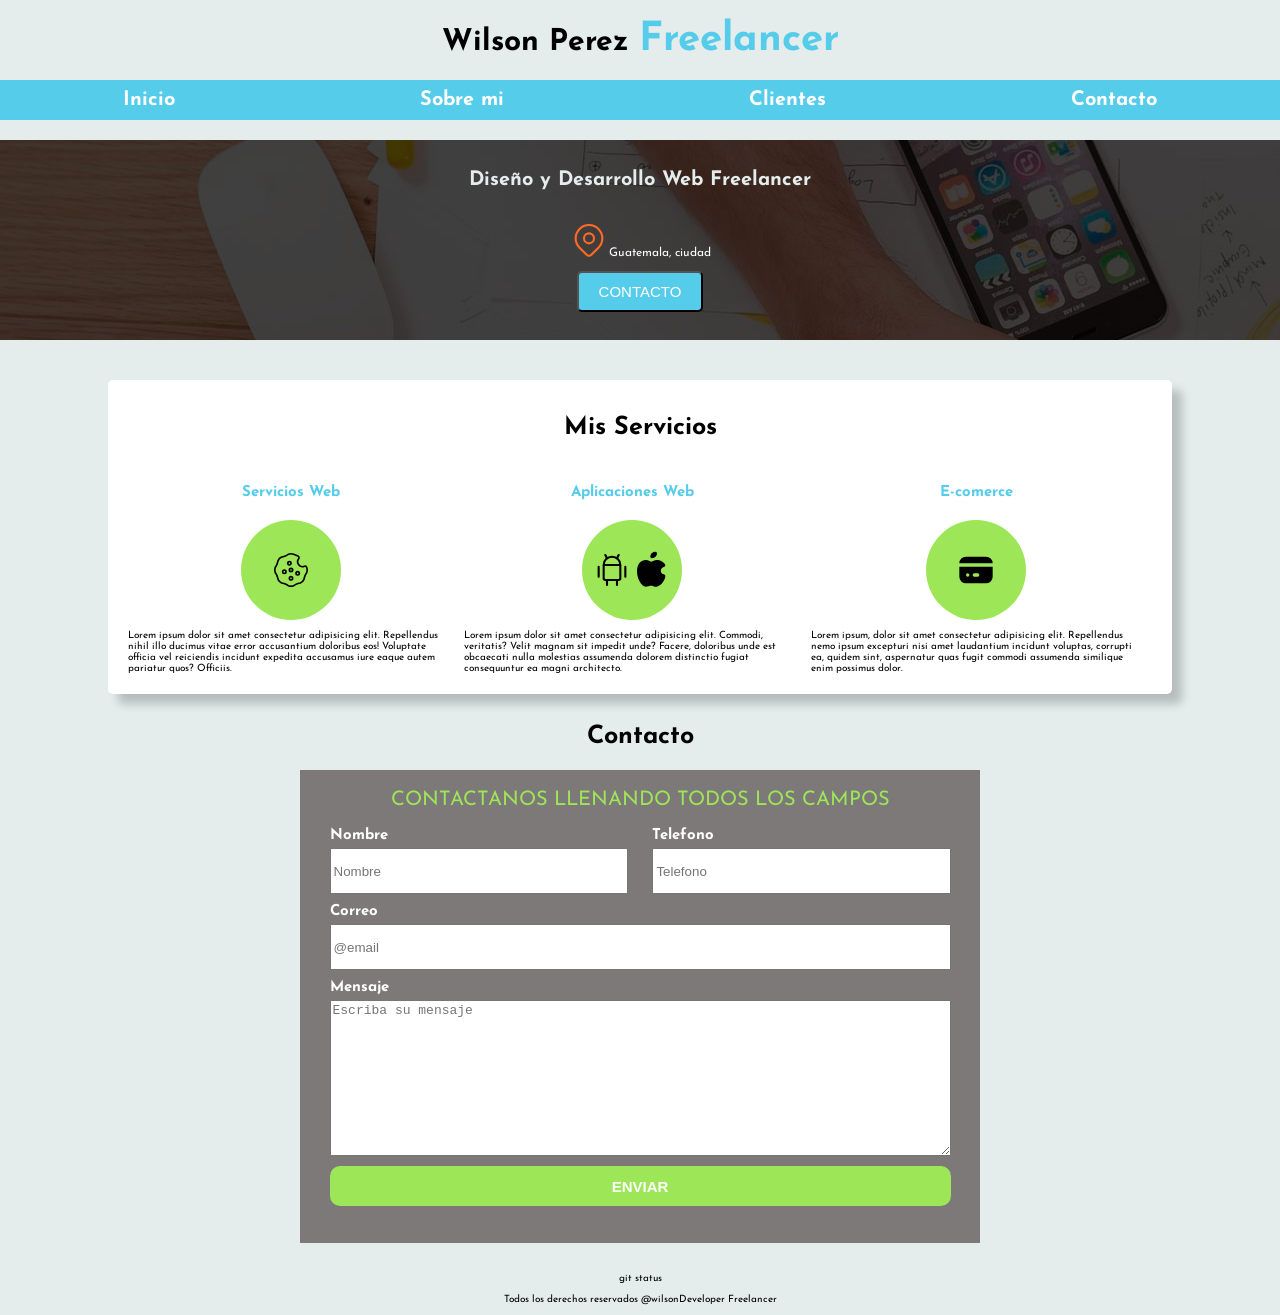
==== index.html @ 95ed5a65 "Se actualizo el nombre del archivo index.html" ====
<!DOCTYPE html>
<html lang="es">
<head>
    <meta charset="UTF-8">
    <meta name="viewport" content="width=device-width, initial-scale=1.0">
    <link rel="preconnect" href="https://fonts.googleapis.com">
    <link rel="preconnect" href="https://fonts.gstatic.com" crossorigin>
    <link href="https://fonts.googleapis.com/css2?family=Josefin+Sans:ital,wght@0,100..700;1,100..700&display=swap" rel="stylesheet">
    <link rel="stylesheet" href="./css/freelancer.css">
    <title>Wilson Perez Freelancer</title>
</head>
<body>
    <header>
        <h1>Wilson Perez <span>Freelancer</span></h1>
    </header>
    <nav class="nav">
        <a href="#">Inicio</a><a href="#">Sobre mi</a><a href="#">Clientes</a><a href="#">Contacto</a>
    </nav>
    <main>
        
            <section class="fondo">
                <div class="container-fondo">
                    <h3>Diseño y Desarrollo Web Freelancer</h3>
                    <div class="location">            
                        <svg
                        xmlns="http://www.w3.org/2000/svg"
                        width="40"
                        height="40"
                        viewBox="0 0 24 24"
                        fill="none"
                        stroke="#ff6b22"
                        stroke-width="1.25"
                        stroke-linecap="round"
                        stroke-linejoin="round"
                        >
                        <path d="M9 11a3 3 0 1 0 6 0a3 3 0 0 0 -6 0" />
                        <path d="M17.657 16.657l-4.243 4.243a2 2 0 0 1 -2.827 0l-4.244 -4.243a8 8 0 1 1 11.314 0z" />
                        </svg>

                        <p>Guatemala, ciudad</p>
                    </div>
                    <button class="contact-button">CONTACTO</button>
                </div>
            </section>
        
    
        <section class="service">
            <h3>Mis Servicios</h3>
            <div class="all-service-conteiner">
                <article class="service-container">
                    <h4>Servicios Web</h4>
                    <div class="iconos">
                        <svg
                        xmlns="http://www.w3.org/2000/svg"
                        width="40"
                        height="40"
                        viewBox="0 0 24 24"
                        stroke="#000"
                        fill="none"
                        >
                        <path d="M13.53 2.552l2.667 1.104a1 1 0 0 1 .414 1.53a3 3 0 0 0 3.492 4.604a1 1 0 0 1 1.296 .557l.049 .122a4 4 0 0 1 0 3.062l-.079 .151c-.467 .74 -.785 1.314 -.945 1.7c-.166 .4 -.373 1.097 -.613 2.073l-.047 .144a4 4 0 0 1 -2.166 2.164l-.139 .046c-1.006 .253 -1.705 .461 -2.076 .615c-.412 .17 -.982 .486 -1.696 .942l-.156 .082a4 4 0 0 1 -3.062 0l-.148 -.077c-.759 -.475 -1.333 -.793 -1.704 -.947c-.413 -.171 -1.109 -.378 -2.07 -.612l-.146 -.048a4 4 0 0 1 -2.164 -2.166l-.046 -.138c-.254 -1.009 -.463 -1.709 -.615 -2.078q -.256 -.621 -.942 -1.695l-.082 -.156a4 4 0 0 1 0 -3.062l.084 -.16c.447 -.692 .761 -1.262 .94 -1.692c.147 -.355 .356 -1.057 .615 -2.078l.045 -.138a4 4 0 0 1 2.166 -2.164l.141 -.047c.988 -.245 1.686 -.453 2.074 -.614c.395 -.164 .967 -.48 1.7 -.944l.152 -.08a4 4 0 0 1 3.062 0m-1.531 13.448a1 1 0 0 0 -1 1v.01a1 1 0 0 0 2 0v-.01a1 1 0 0 0 -1 -1m4 -3a1 1 0 0 0 -1 1v.01a1 1 0 0 0 2 0v-.01a1 1 0 0 0 -1 -1m-8 -1a1 1 0 0 0 -1 1v.01a1 1 0 0 0 2 0v-.01a1 1 0 0 0 -1 -1m4 -1a1 1 0 0 0 -1 1v.01a1 1 0 0 0 2 0v-.01a1 1 0 0 0 -1 -1m-1 -4c-.552 0 -1 .448 -1 1.01a1 1 0 1 0 2 -.01a1 1 0 0 0 -1 -1" />
                        </svg>
                    </div>
                    
                    <p>Lorem ipsum dolor sit amet consectetur adipisicing elit. Repellendus nihil illo ducimus vitae error accusantium doloribus eos! Voluptate officia vel reiciendis incidunt expedita accusamus iure eaque autem pariatur quos? Officiis.</p>
                </article>
                <article class="service-container">
                    <h4>Aplicaciones Web</h4>
                    <div class="iconos">
                        <svg
                        xmlns="http://www.w3.org/2000/svg"
                        width="40"
                        height="40"
                        viewBox="0 0 24 24"
                        fill="none"
                        stroke="#000000"
                        stroke-width="1.25"
                        stroke-linecap="round"
                        stroke-linejoin="round"
                        >
                        <path d="M4 10l0 6" />
                        <path d="M20 10l0 6" />
                        <path d="M7 9h10v8a1 1 0 0 1 -1 1h-8a1 1 0 0 1 -1 -1v-8a5 5 0 0 1 10 0" />
                        <path d="M8 3l1 2" />
                        <path d="M16 3l-1 2" />
                        <path d="M9 18l0 3" />
                        <path d="M15 18l0 3" />
                        </svg>
                    
                        <svg
                        xmlns="http://www.w3.org/2000/svg"
                        width="40"
                        height="40"
                        viewBox="0 0 24 24"
                        fill="currentColor"
                        >
                        <path d="M15.079 5.999l.239 .012c1.43 .097 3.434 1.013 4.508 2.586a1 1 0 0 1 -.344 1.44c-.05 .028 -.372 .158 -.497 .217a4.15 4.15 0 0 0 -.722 .431c-.614 .461 -.948 1.009 -.942 1.694c.01 .885 .339 1.454 .907 1.846c.208 .143 .436 .253 .666 .33c.126 .043 .426 .116 .444 .122a1 1 0 0 1 .662 .942c0 2.621 -3.04 6.381 -5.286 6.381c-.79 0 -1.272 -.091 -1.983 -.315l-.098 -.031c-.463 -.146 -.702 -.192 -1.133 -.192c-.52 0 -.863 .06 -1.518 .237l-.197 .053c-.575 .153 -.964 .226 -1.5 .248c-2.749 0 -5.285 -5.093 -5.285 -9.072c0 -3.87 1.786 -6.92 5.286 -6.92c.297 0 .598 .045 .909 .128c.403 .107 .774 .26 1.296 .508c.787 .374 .948 .44 1.009 .44h.016c.03 -.003 .128 -.047 1.056 -.457c1.061 -.467 1.864 -.685 2.746 -.616l-.24 -.012z" />
                        <path d="M14 1a1 1 0 0 1 1 1a3 3 0 0 1 -3 3a1 1 0 0 1 -1 -1a3 3 0 0 1 3 -3z" />
                        </svg>
                    </div>        

                    <p>Lorem ipsum dolor sit amet consectetur adipisicing elit. Commodi, veritatis? Velit magnam sit impedit unde? Facere, doloribus unde est obcaecati nulla molestias assumenda dolorem distinctio fugiat consequuntur ea magni architecto.</p>
                </article>
                <article class="service-container">
                    <h4>E-comerce</h4>
                    <div class="iconos">                    <svg
                    xmlns="http://www.w3.org/2000/svg"
                    width="40"
                    height="40"
                    viewBox="0 0 24 24"
                    fill="currentColor"
                    >
                    <path d="M22 10v6a4 4 0 0 1 -4 4h-12a4 4 0 0 1 -4 -4v-6h20zm-14.99 4h-.01a1 1 0 1 0 .01 2a1 1 0 0 0 0 -2zm5.99 0h-2a1 1 0 0 0 0 2h2a1 1 0 0 0 0 -2zm5 -10a4 4 0 0 1 4 4h-20a4 4 0 0 1 4 -4h12z" />
                    </svg>
                    </div>
                    <p>Lorem ipsum, dolor sit amet consectetur adipisicing elit. Repellendus nemo ipsum excepturi nisi amet laudantium incidunt voluptas, corrupti ea, quidem sint, aspernatur quas fugit commodi assumenda similique enim possimus dolor.</p>
                </article>
            </div>
        </section>
    </main>
    <section class="form-container">
        <h2>Contacto</h2>
        <div class="conteiner-items">
            <form action="" class="form">
                <fieldset>
                    <legend>CONTACTANOS LLENANDO TODOS LOS CAMPOS</legend>
                    <div class="form-items">
                        <div class="first-row">
                            <div class="column">
                                <label for="nombre">Nombre</label>
                                <input type="text" placeholder="Nombre" id="nombre" required>
                            </div>
                            <div class="column">
                                <label for="telefono">Telefono</label> 
                                <input type="tel" id="telefono" placeholder="Telefono" required pattern="[0-9]{8}">
                            </div>
                        </div>
                        <label for="email">Correo</label>
                        <input type="email" id="email" placeholder="@email" required>

                        <label for="mensaje">Mensaje</label>
                        <textarea name="textarea" id="mensaje" placeholder="Escriba su mensaje" required></textarea>
                        <input type="submit" value="ENVIAR" class="send">
                    </div>
                </fieldset>
            </form>
        </div>
    </section>
    <footer>
        git status
        <p>Todos los derechos reservados @wilsonDeveloper Freelancer</p>
    </footer>
</body>
</html>
---- css/freelancer.css ----
:root {
    --white: #fff;
    --black: #000;
    --celeste: #55ccea;
    --amarillo: #9ce658;
    --gris: #7d7979;
    --backgraound: #e4ecec;
}

html {
    font-size: 62.5%;
}
body {
font-family: "Josefin Sans", sans-serif;
margin: 0;
box-sizing: border-box;
background-color: var(--backgraound);
}

header h1 {
    font-size: 3rem;
    text-align: center;
}

header span {
    font-size: 4rem;
    color: var(--celeste);
}

.nav {
    display: flex;
    justify-content: space-around;
    background-color: var(--celeste);
}

.nav a {
    display: block;
    text-decoration: none;
    font-size: 2rem;
    font-weight: bold;
    color: var(--white);
    padding: 1rem 0 1rem 0;
    cursor: pointer;
}

.fondo {
    width: 100%;
    background-image:url(../img/hero.jpg);
    height: 20rem;
}

.container-fondo {
    
    background-color: rgba(0, 0, 0, .75);
    height: 20rem;
}

.container-fondo h3 {
    text-align: center;
    font-size: 2rem;
    color: var(--backgraound);
    padding: 3rem 0 1rem 0;
}

.degrade {
    background-color: var(--black);
}

.location {
    display: flex;
    justify-content: center;
}

.location p {
    padding-top: 1.5rem;
    color: var(--white);
    font-size: 1.2rem;
}

.contact-button {
    display: block;
    margin-left: auto;
    margin-right: auto;
    color: var(--white);
    font-size: 1.5rem;
    background-color: var(--celeste);
    padding: 1rem 2rem;
    border-radius: .5rem;

}

.service {
    width: 80%;
    background-color: var(--white);
    margin-left: auto;
    margin-right: auto;
    margin-top: 4rem;
    box-shadow: 1rem 1rem 1rem rgba(0, 0, 0, 0.2);
    border-radius: .5rem;
    padding: 1rem 2rem ;
}

.all-service-conteiner{
    display: flex;
    justify-content: space-between;
}

.service h3 {
    text-align: center;
    font-size: 2.5rem;
    font-weight: bold;
}

.service-container {
    display: flex;
    flex-direction:column;
    justify-content: center;
    align-items: center;
    padding-right: 1rem;
}

.service-container h4{
    font-size: 1.5rem;
    color: var(--celeste);
    text-align: center;
}

.iconos {
  width: 10rem;
  height: 10rem;
  background-color: var(--amarillo);
  border-radius:50%;
  display: flex;
  justify-content: center;
  align-items: center;
}

/* formulario */

.form {
    width: 50%;
    background-color: var(--gris);
    padding: 2rem;
    display: block;
}

.conteiner-items {
    display: flex;
    justify-content: center;
   
}

.form-items{
    display: flex;
    flex-direction: column;
    font-weight: bold;
}

.form-container {
    margin-bottom: 3rem;
        
}

.form-container h2 {
    font-size: 2.5rem;
    text-align: center;
    margin-top: 3rem;
}
.form fieldset {
    border: none; 
}

.form legend {
    font-size: 2rem;
    color:var(--amarillo) ;
    text-align: center;
    margin-bottom: 1.5rem;    
}

.form-items label {
    font-size: 1.5rem;
    color: var(--white);
    padding-bottom: .5rem;
    width: 75%;
}

.form-items input {
    height: 4rem;
    margin-bottom: 1rem;
}

.first-row {
    display: flex;
    justify-content: space-between;
    
}

.column {
    display: flex;
    flex-direction: column;
    width: 48%;
}

 .form textarea {
    height:15rem;
    font-size: 1.3rem;
    margin-bottom: 1rem;
 }

 .send {
    height: 7rem; 
    background-color: var(--amarillo);
    border: none;
    font-size: 1.5rem;
    font-weight: bold;
    color: var(--white);
    border-radius: 1rem;
 }

 footer {
    text-align: center;
 }
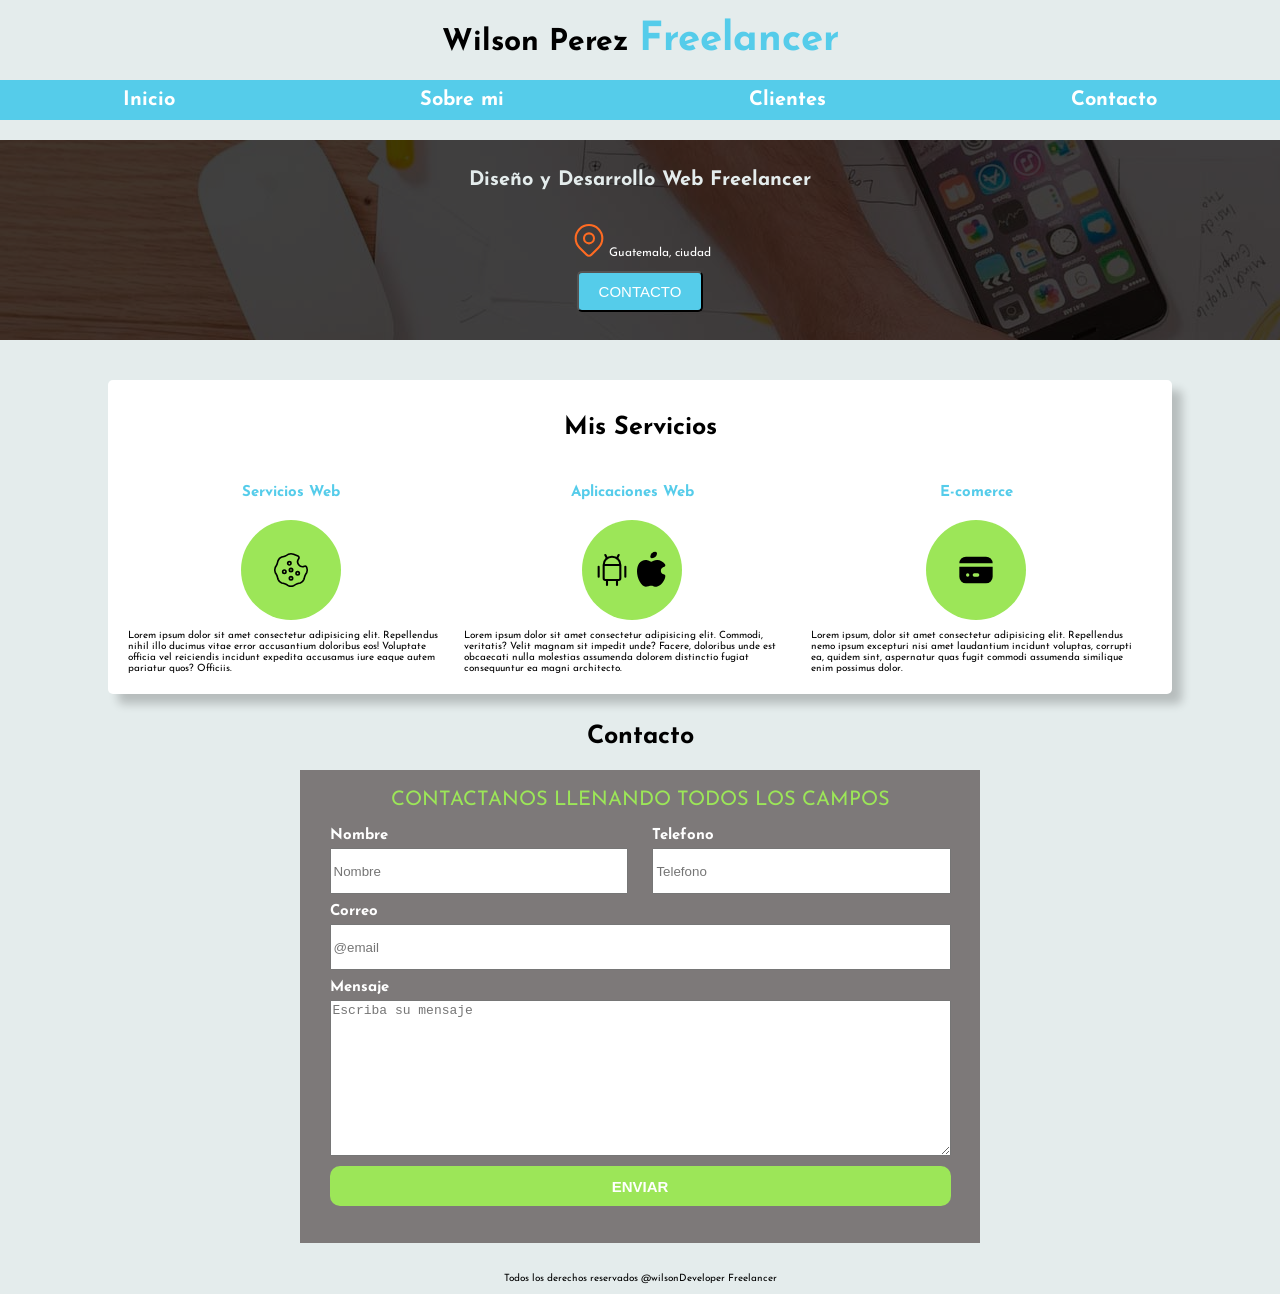
==== commit 9622b2c1: "Commit final" ====
--- a/index.html
+++ b/index.html
@@ -147,7 +147,7 @@
         </div>
     </section>
     <footer>
-        git status
+        
         <p>Todos los derechos reservados @wilsonDeveloper Freelancer</p>
     </footer>
 </body>
